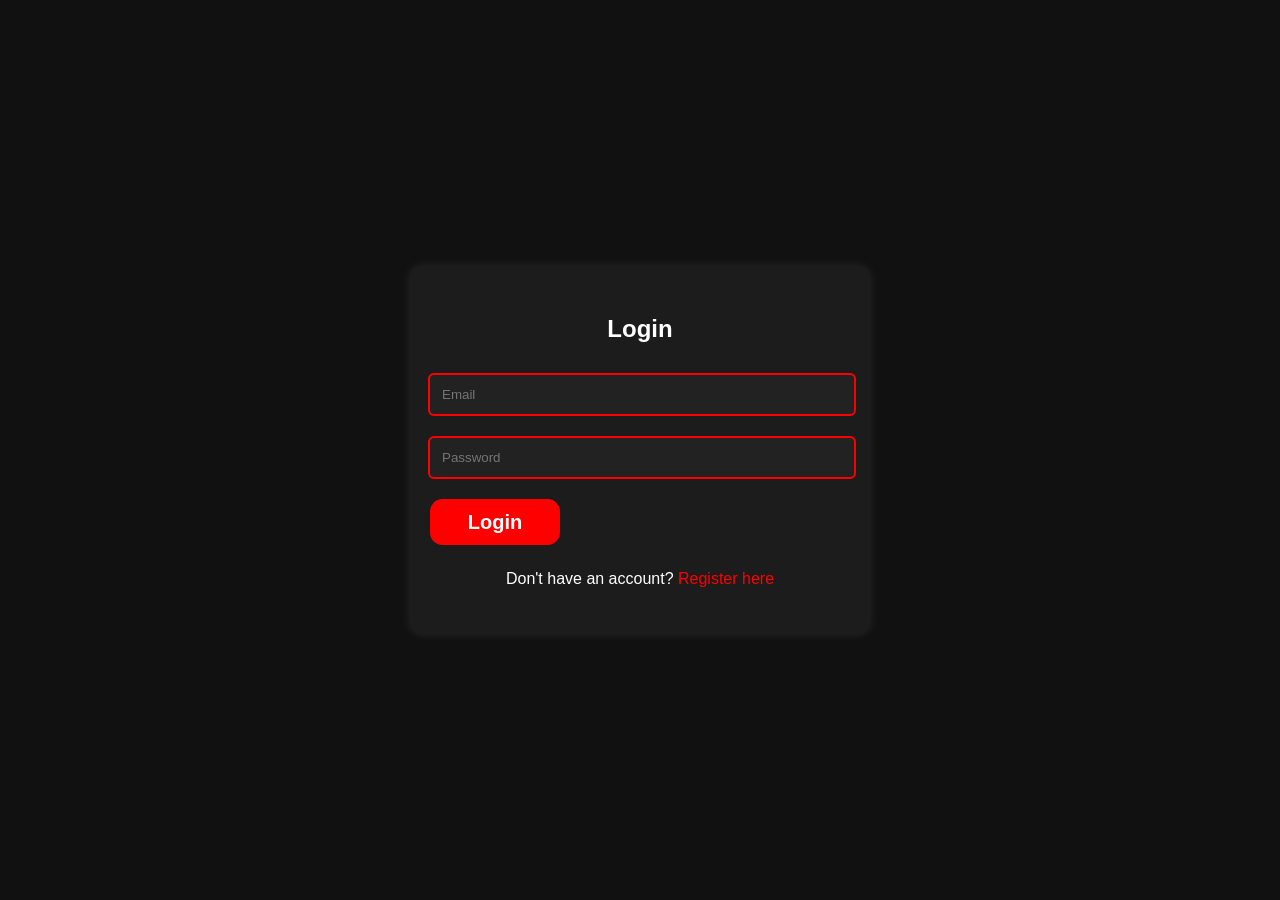
==== login.html @ e5c293fd "add files" ====
<!DOCTYPE html>
<html lang="en">
<head>
  <meta charset="UTF-8" />
  <meta name="viewport" content="width=device-width, initial-scale=1.0"/>
  <title>Login</title>
  <link rel="stylesheet" href="style.css" />
  <style>
    .btn {
 width: 6.5em;
 height: 2.3em;
 margin: 0.5em;
 color: white;
 border: none;
 border-radius: 0.625em;
 font-size: 20px;
 font-weight: bold;
 cursor: pointer;
 position: relative;
 right: 20px;
 z-index: 1;
 overflow: hidden;
}

button:hover {
 color: black;
}

button:after {
 content: "";
 background: white;
 position: absolute;
 z-index: -1;
 left: -20%;
 right: -20%;
 top: 0;
 bottom: 0;
 transform: skewX(-45deg) scale(0, 1);
 transition: all 0.5s;
}

button:hover:after {
 transform: skewX(-45deg) scale(1, 1);
 -webkit-transition: all 0.5s;
 transition: all 0.5s;
}
  </style>
</head>
<body>
  <div class="form-container">
    <h2>Login</h2>
    <form id="loginForm">
      <input type="email" id="email" placeholder="Email" required />
      <input type="password" id="password" placeholder="Password" required />
      <button type="submit" class="btn">Login</button>
      <p>Don't have an account? <a href="register.html">Register here</a></p>
    </form>
  </div>

  <script src="login.js"></script>
</body>
</html>
---- style.css ----
/* style.css */
body {
  margin: 0;
  padding: 0;
  font-family: 'Segoe UI', sans-serif;
  background: #111;
  color: white;
  display: flex;
  justify-content: center;
  align-items: center;
  min-height: 100vh;
}

.form-container,
.home-container {
  background: #1c1c1c;
  padding: 30px;
  border-radius: 12px;
  width: 90%;
  max-width: 400px;
  box-shadow: 0 0 10px rgba(255, 255, 255, 0.1);
}

h2 {
  text-align: center;
  margin-bottom: 20px;
}

input[type="text"],
input[type="email"],
input[type="password"] {
  width: 100%;
  padding: 12px;
  margin: 10px 0;
  background: #222;
  color: white;
  border: 2px solid red;
  border-radius: 6px;
  position: relative;
  right: 12px;
}

button {
  width: 100%;
  margin-left: 20px;
  background: red;
  color: white;
  border: none;
  border-radius: 6px;
  cursor: pointer;
  margin-top: 10px;
  font-weight: bold;
}

button:hover {
  background: red;
}

p {
  text-align: center;
  margin-top: 15px;
}

a {
  color: red;
  text-decoration: none;
}

.top-bar {
  display: flex;
  justify-content: space-between;
  align-items: center;
  margin-bottom: 20px;
}

.todo-form {
  display: flex;
  gap: 10px;
  margin-bottom: 20px;
}

.todo-form input {
  flex: 1;
}

#taskList {
  list-style: none;
  padding: 0;
}

#taskList li {
  background: #222;
  padding: 10px;
  border-radius: 6px;
  margin-bottom: 8px;
}

.top-bar {
  display: flex;
  justify-content: space-between;
  align-items: center;
  margin-bottom: 20px;
}

.left-bar {
  font-weight: bold;
}

.todo-form input[type="file"] {
  background: #111;
  color: white;
  padding: 8px;
  border: 1px solid #444;
  border-radius: 5px;
}

.task-image {
  display: block;
  max-width: 100%;
  margin-top: 10px;
  border-radius: 6px;
}

.delete-btn {
  float: right;
  background: #ff4d4d;
  color: white;
  border: none;
  padding: 6px 10px;
  border-radius: 5px;
  cursor: pointer;
  margin-left: 10px;
}

.delete-btn:hover {
  background: #e60000;
}




.top-bar {
  display: flex;
  justify-content: space-between;
  align-items: center;
  margin-bottom: 20px;
}

.left-bar {
  font-weight: bold;
}

.todo-form input[type="file"] {
  background: #111;
  color: white;
  padding: 8px;
  border: 1px solid #444;
  border-radius: 5px;
}

.task-image {
  display: block;
  max-width: 100%;
  margin-top: 10px;
  border-radius: 6px;
}

.delete-btn {
  float: right;
  background: #ff4d4d;
  color: white;
  border: none;
  padding: 6px 10px;
  border-radius: 5px;
  cursor: pointer;
  margin-left: 10px;
}

.delete-btn:hover {
  background: #e60000;
}




/* Mobile Responsive */
@media (max-width: 500px) {
  .form-container,
  .home-container {
    padding: 20px;
    width: 95%;
  }

  .todo-form {
    flex-direction: column;
  }

  .todo-form button {
    width: 100%;
  }
}
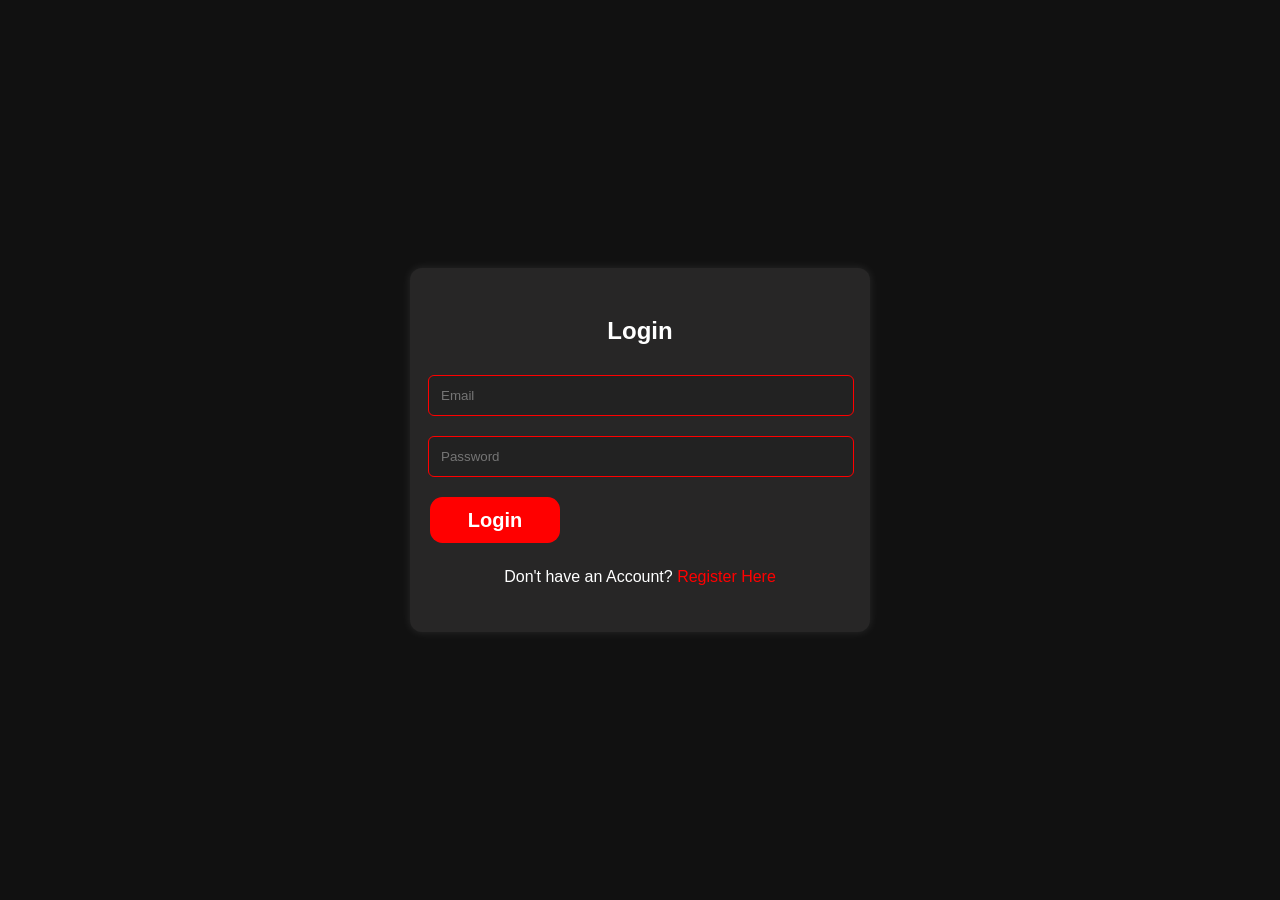
==== commit fa46aacf: "add files" ====
--- a/login.html
+++ b/login.html
@@ -53,7 +53,7 @@
       <input type="email" id="email" placeholder="Email" required />
       <input type="password" id="password" placeholder="Password" required />
       <button type="submit" class="btn">Login</button>
-      <p>Don't have an account? <a href="register.html">Register here</a></p>
+      <p>Don't have an Account? <a href="register.html">Register Here</a></p>
     </form>
   </div>
 
--- a/style.css
+++ b/style.css
@@ -13,7 +13,7 @@
 
 .form-container,
 .home-container {
-  background: #1c1c1c;
+  background: #272626;
   padding: 30px;
   border-radius: 12px;
   width: 90%;
@@ -34,7 +34,7 @@
   margin: 10px 0;
   background: #222;
   color: white;
-  border: 2px solid red;
+  border: 1px solid red;
   border-radius: 6px;
   position: relative;
   right: 12px;
